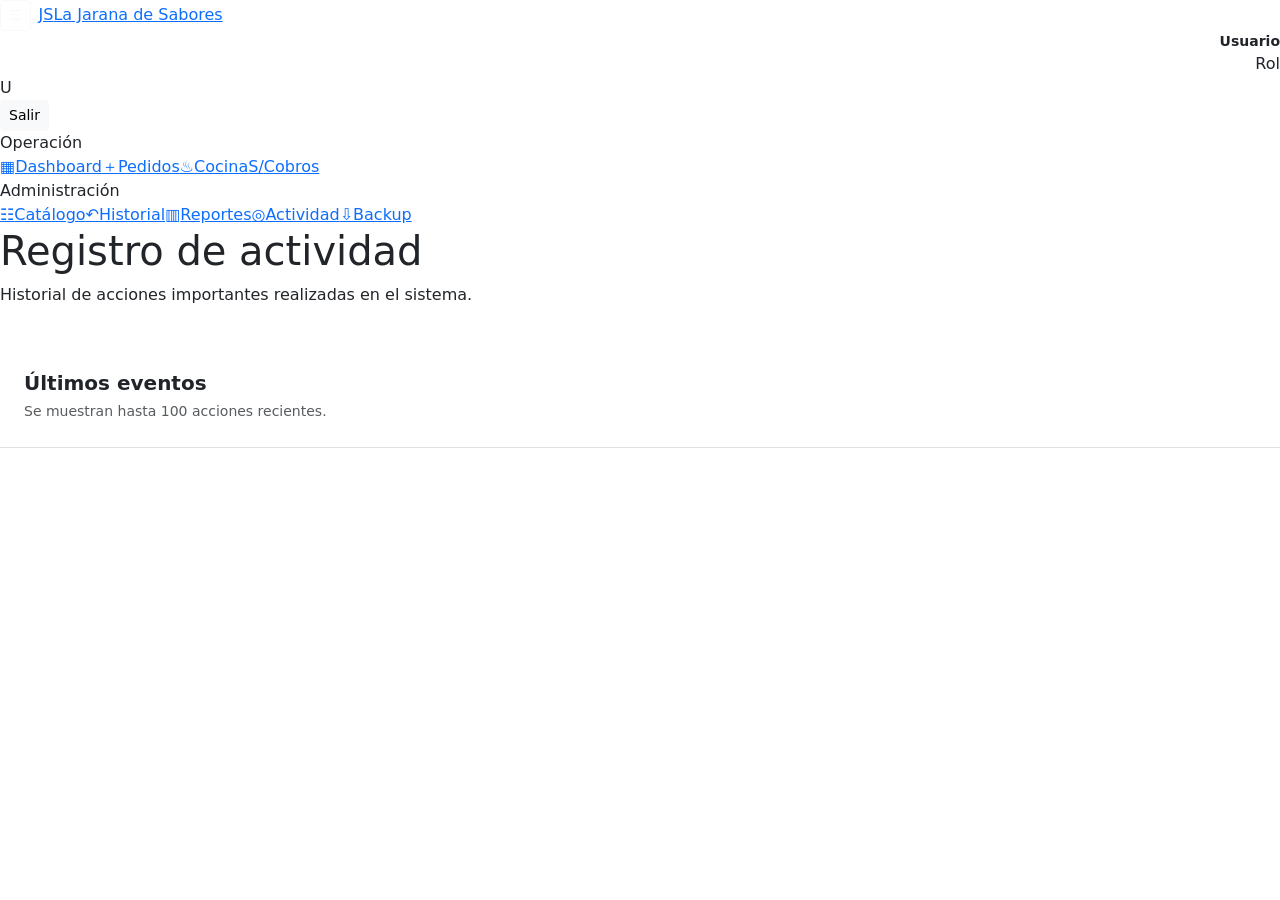
==== src/main/resources/static/auditoria.html @ 36796231 "Primera version de La Jarana de Sabores" ====
<!doctype html><html lang="es"><head><meta charset="utf-8"><meta name="viewport" content="width=device-width,initial-scale=1"><title>Registro de actividad | La Jarana de Sabores</title><link href="https://cdn.jsdelivr.net/npm/bootstrap@5.3.3/dist/css/bootstrap.min.css" rel="stylesheet"><link rel="stylesheet" href="/css/app.css"></head><body><div class="app-shell">
<header class="topbar"><button class="btn btn-sm btn-outline-light sidebar-toggle me-2" onclick="toggleSidebar()">☰</button><a href="/dashboard.html" class="brand"><span class="brand-mark">JS</span><span>La Jarana de Sabores</span></a><div class="user-chip"><div class="text-end d-none d-sm-block"><div class="fw-bold small" data-user-name>Usuario</div><div class="role-label" data-user-role>Rol</div></div><div class="user-avatar">U</div><a class="btn btn-sm btn-light" href="/logout">Salir</a></div></header>
<aside class="sidebar"><div class="sidebar-section">Operación</div><a class="nav-link-app" href="/dashboard.html"><span class="nav-icon">▦</span>Dashboard</a><a class="nav-link-app" data-role="CAJERO,ADMINISTRADOR" href="/pedidos.html"><span class="nav-icon">＋</span>Pedidos</a><a class="nav-link-app" data-role="COCINERO,ADMINISTRADOR" href="/cocina.html"><span class="nav-icon">♨</span>Cocina</a><a class="nav-link-app" data-role="CAJERO,ADMINISTRADOR" href="/pagos.html"><span class="nav-icon">S/</span>Cobros</a><div class="sidebar-section">Administración</div><a class="nav-link-app" data-role="ADMINISTRADOR" href="/catalogo.html"><span class="nav-icon">☷</span>Catálogo</a><a class="nav-link-app" data-role="ADMINISTRADOR" href="/historial.html"><span class="nav-icon">↶</span>Historial</a><a class="nav-link-app" data-role="ADMINISTRADOR" href="/reportes.html"><span class="nav-icon">▥</span>Reportes</a><a class="nav-link-app" data-role="ADMINISTRADOR" href="/auditoria.html"><span class="nav-icon">◎</span>Actividad</a><a class="nav-link-app" data-role="ADMINISTRADOR" href="/backup.html"><span class="nav-icon">⇩</span>Backup</a></aside>
<main class="main"><div class="d-flex justify-content-between align-items-start flex-wrap gap-3 mb-4"><div><h1 class="page-title">Registro de actividad</h1><p class="page-subtitle">Historial de acciones importantes realizadas en el sistema.</p></div></div>
<section class="section-card overflow-hidden"><div class="p-4 border-bottom"><h5 class="fw-bold mb-1">Últimos eventos</h5><small class="text-muted">Se muestran hasta 100 acciones recientes.</small></div><div id="auditoriaTabla" class="table-responsive"></div></section></main></div><script src="https://cdn.jsdelivr.net/npm/bootstrap@5.3.3/dist/js/bootstrap.bundle.min.js"></script><script src="/js/api.js"></script><script src="/js/app.js"></script><script src="/js/auditoria.js"></script></body></html>
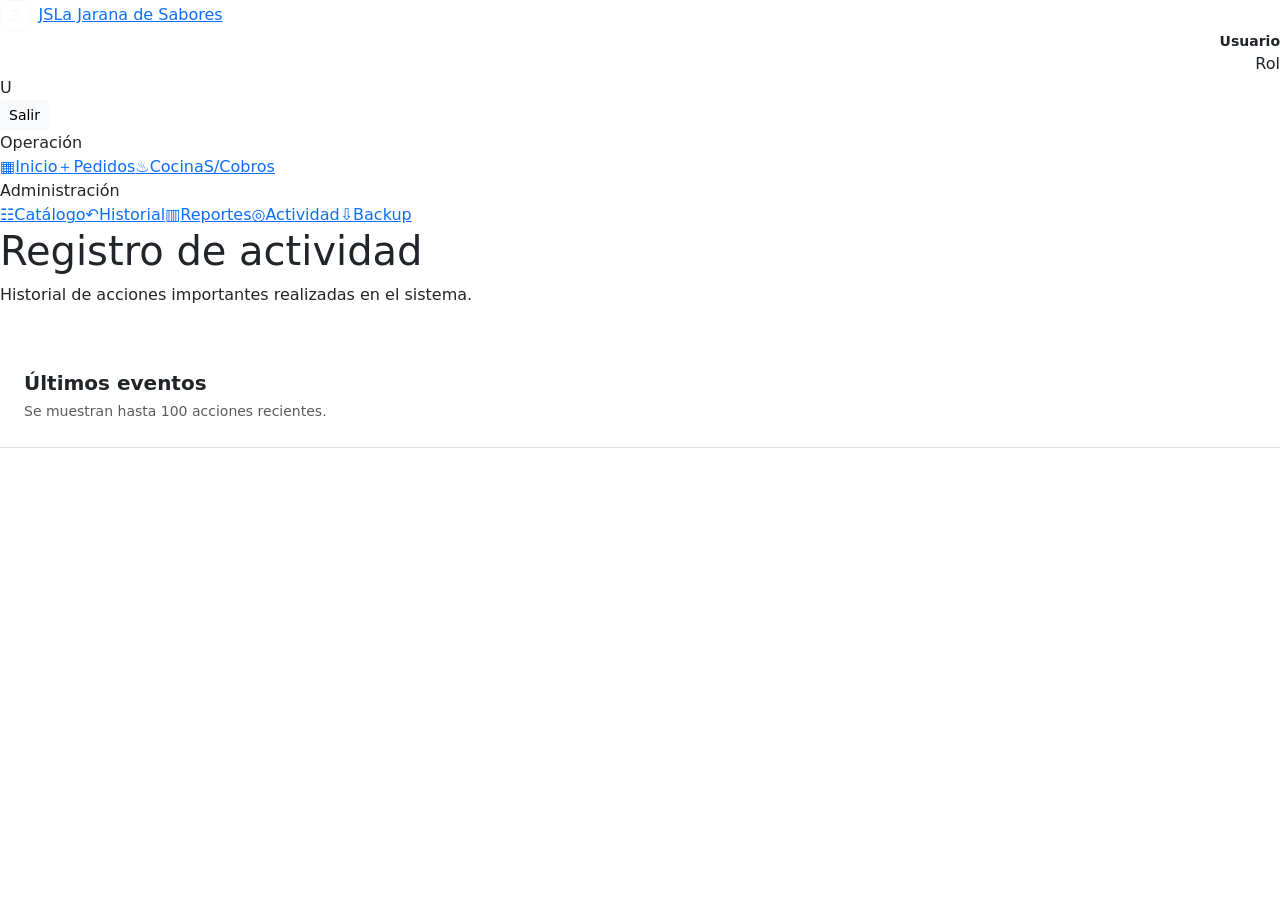
==== commit 8aa5da36: "Limita medios de pago a efectivo Yape y Plin" ====
--- a/src/main/resources/static/auditoria.html
+++ b/src/main/resources/static/auditoria.html
@@ -1,5 +1,5 @@
 <!doctype html><html lang="es"><head><meta charset="utf-8"><meta name="viewport" content="width=device-width,initial-scale=1"><title>Registro de actividad | La Jarana de Sabores</title><link href="https://cdn.jsdelivr.net/npm/bootstrap@5.3.3/dist/css/bootstrap.min.css" rel="stylesheet"><link rel="stylesheet" href="/css/app.css"></head><body><div class="app-shell">
 <header class="topbar"><button class="btn btn-sm btn-outline-light sidebar-toggle me-2" onclick="toggleSidebar()">☰</button><a href="/dashboard.html" class="brand"><span class="brand-mark">JS</span><span>La Jarana de Sabores</span></a><div class="user-chip"><div class="text-end d-none d-sm-block"><div class="fw-bold small" data-user-name>Usuario</div><div class="role-label" data-user-role>Rol</div></div><div class="user-avatar">U</div><a class="btn btn-sm btn-light" href="/logout">Salir</a></div></header>
-<aside class="sidebar"><div class="sidebar-section">Operación</div><a class="nav-link-app" href="/dashboard.html"><span class="nav-icon">▦</span>Dashboard</a><a class="nav-link-app" data-role="CAJERO,ADMINISTRADOR" href="/pedidos.html"><span class="nav-icon">＋</span>Pedidos</a><a class="nav-link-app" data-role="COCINERO,ADMINISTRADOR" href="/cocina.html"><span class="nav-icon">♨</span>Cocina</a><a class="nav-link-app" data-role="CAJERO,ADMINISTRADOR" href="/pagos.html"><span class="nav-icon">S/</span>Cobros</a><div class="sidebar-section">Administración</div><a class="nav-link-app" data-role="ADMINISTRADOR" href="/catalogo.html"><span class="nav-icon">☷</span>Catálogo</a><a class="nav-link-app" data-role="ADMINISTRADOR" href="/historial.html"><span class="nav-icon">↶</span>Historial</a><a class="nav-link-app" data-role="ADMINISTRADOR" href="/reportes.html"><span class="nav-icon">▥</span>Reportes</a><a class="nav-link-app" data-role="ADMINISTRADOR" href="/auditoria.html"><span class="nav-icon">◎</span>Actividad</a><a class="nav-link-app" data-role="ADMINISTRADOR" href="/backup.html"><span class="nav-icon">⇩</span>Backup</a></aside>
+<aside class="sidebar"><div class="sidebar-section">Operación</div><a class="nav-link-app" href="/dashboard.html"><span class="nav-icon">▦</span>Inicio</a><a class="nav-link-app" data-role="CAJERO,ADMINISTRADOR" href="/pedidos.html"><span class="nav-icon">＋</span>Pedidos</a><a class="nav-link-app" data-role="COCINERO,ADMINISTRADOR" href="/cocina.html"><span class="nav-icon">♨</span>Cocina</a><a class="nav-link-app" data-role="CAJERO,ADMINISTRADOR" href="/pagos.html"><span class="nav-icon">S/</span>Cobros</a><div class="sidebar-section">Administración</div><a class="nav-link-app" data-role="ADMINISTRADOR" href="/catalogo.html"><span class="nav-icon">☷</span>Catálogo</a><a class="nav-link-app" data-role="ADMINISTRADOR" href="/historial.html"><span class="nav-icon">↶</span>Historial</a><a class="nav-link-app" data-role="ADMINISTRADOR" href="/reportes.html"><span class="nav-icon">▥</span>Reportes</a><a class="nav-link-app" data-role="ADMINISTRADOR" href="/auditoria.html"><span class="nav-icon">◎</span>Actividad</a><a class="nav-link-app" data-role="ADMINISTRADOR" href="/backup.html"><span class="nav-icon">⇩</span>Backup</a></aside>
 <main class="main"><div class="d-flex justify-content-between align-items-start flex-wrap gap-3 mb-4"><div><h1 class="page-title">Registro de actividad</h1><p class="page-subtitle">Historial de acciones importantes realizadas en el sistema.</p></div></div>
 <section class="section-card overflow-hidden"><div class="p-4 border-bottom"><h5 class="fw-bold mb-1">Últimos eventos</h5><small class="text-muted">Se muestran hasta 100 acciones recientes.</small></div><div id="auditoriaTabla" class="table-responsive"></div></section></main></div><script src="https://cdn.jsdelivr.net/npm/bootstrap@5.3.3/dist/js/bootstrap.bundle.min.js"></script><script src="/js/api.js"></script><script src="/js/app.js"></script><script src="/js/auditoria.js"></script></body></html>
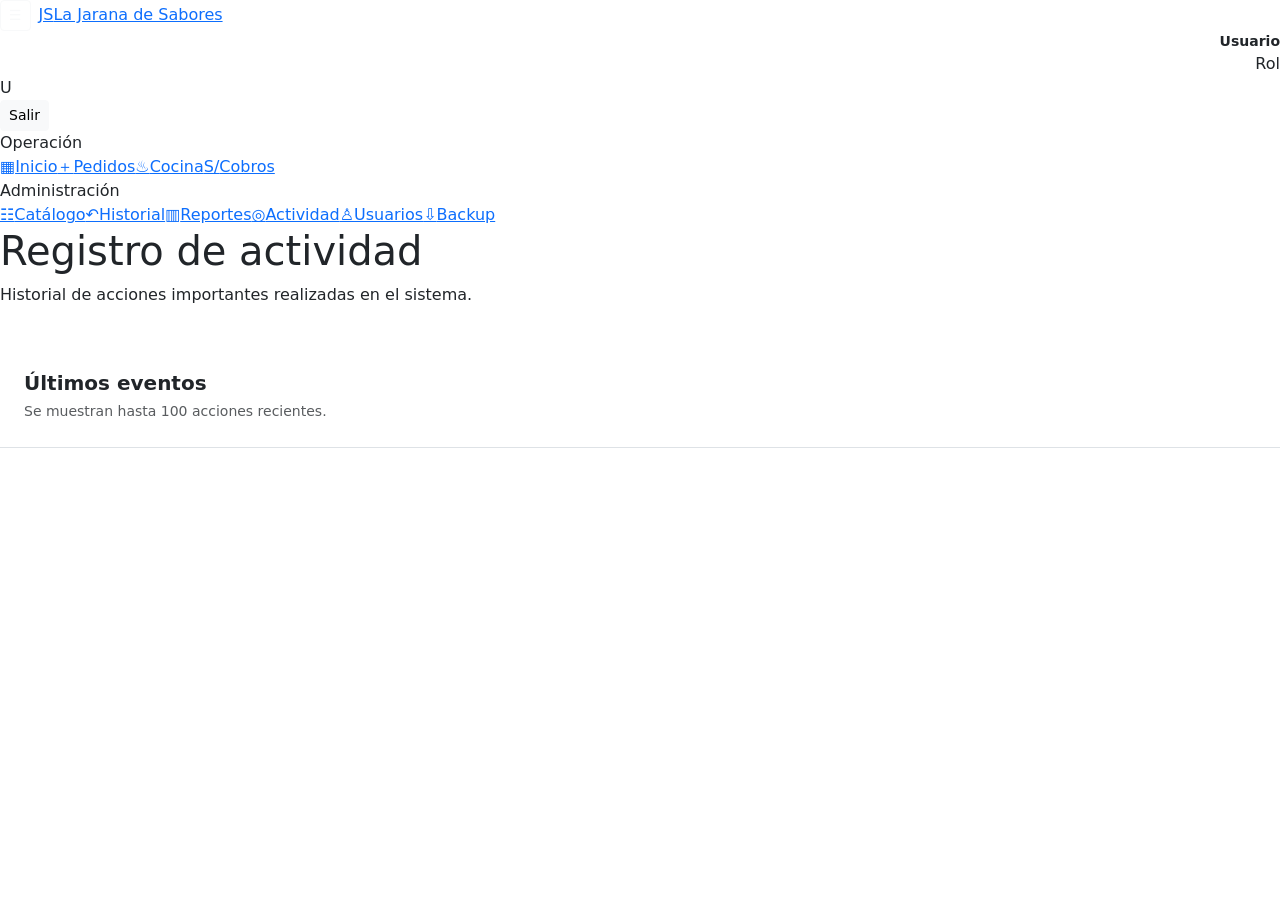
==== commit 177ebdb9: "Actualiza gestion de usuarios, seguridad, backups y pruebas" ====
--- a/src/main/resources/static/auditoria.html
+++ b/src/main/resources/static/auditoria.html
@@ -1,5 +1,5 @@
 <!doctype html><html lang="es"><head><meta charset="utf-8"><meta name="viewport" content="width=device-width,initial-scale=1"><title>Registro de actividad | La Jarana de Sabores</title><link href="https://cdn.jsdelivr.net/npm/bootstrap@5.3.3/dist/css/bootstrap.min.css" rel="stylesheet"><link rel="stylesheet" href="/css/app.css"></head><body><div class="app-shell">
 <header class="topbar"><button class="btn btn-sm btn-outline-light sidebar-toggle me-2" onclick="toggleSidebar()">☰</button><a href="/dashboard.html" class="brand"><span class="brand-mark">JS</span><span>La Jarana de Sabores</span></a><div class="user-chip"><div class="text-end d-none d-sm-block"><div class="fw-bold small" data-user-name>Usuario</div><div class="role-label" data-user-role>Rol</div></div><div class="user-avatar">U</div><a class="btn btn-sm btn-light" href="/logout">Salir</a></div></header>
-<aside class="sidebar"><div class="sidebar-section">Operación</div><a class="nav-link-app" href="/dashboard.html"><span class="nav-icon">▦</span>Inicio</a><a class="nav-link-app" data-role="CAJERO,ADMINISTRADOR" href="/pedidos.html"><span class="nav-icon">＋</span>Pedidos</a><a class="nav-link-app" data-role="COCINERO,ADMINISTRADOR" href="/cocina.html"><span class="nav-icon">♨</span>Cocina</a><a class="nav-link-app" data-role="CAJERO,ADMINISTRADOR" href="/pagos.html"><span class="nav-icon">S/</span>Cobros</a><div class="sidebar-section">Administración</div><a class="nav-link-app" data-role="ADMINISTRADOR" href="/catalogo.html"><span class="nav-icon">☷</span>Catálogo</a><a class="nav-link-app" data-role="ADMINISTRADOR" href="/historial.html"><span class="nav-icon">↶</span>Historial</a><a class="nav-link-app" data-role="ADMINISTRADOR" href="/reportes.html"><span class="nav-icon">▥</span>Reportes</a><a class="nav-link-app" data-role="ADMINISTRADOR" href="/auditoria.html"><span class="nav-icon">◎</span>Actividad</a><a class="nav-link-app" data-role="ADMINISTRADOR" href="/backup.html"><span class="nav-icon">⇩</span>Backup</a></aside>
+<aside class="sidebar"><div class="sidebar-section">Operación</div><a class="nav-link-app" href="/dashboard.html"><span class="nav-icon">▦</span>Inicio</a><a class="nav-link-app" data-role="CAJERO,ADMINISTRADOR" href="/pedidos.html"><span class="nav-icon">＋</span>Pedidos</a><a class="nav-link-app" data-role="COCINERO,ADMINISTRADOR" href="/cocina.html"><span class="nav-icon">♨</span>Cocina</a><a class="nav-link-app" data-role="CAJERO,ADMINISTRADOR" href="/pagos.html"><span class="nav-icon">S/</span>Cobros</a><div class="sidebar-section">Administración</div><a class="nav-link-app" data-role="ADMINISTRADOR" href="/catalogo.html"><span class="nav-icon">☷</span>Catálogo</a><a class="nav-link-app" data-role="ADMINISTRADOR" href="/historial.html"><span class="nav-icon">↶</span>Historial</a><a class="nav-link-app" data-role="ADMINISTRADOR" href="/reportes.html"><span class="nav-icon">▥</span>Reportes</a><a class="nav-link-app" data-role="ADMINISTRADOR" href="/auditoria.html"><span class="nav-icon">◎</span>Actividad</a><a class="nav-link-app" data-role="ADMINISTRADOR" href="/usuarios.html"><span class="nav-icon">♙</span>Usuarios</a><a class="nav-link-app" data-role="ADMINISTRADOR" href="/backup.html"><span class="nav-icon">⇩</span>Backup</a></aside>
 <main class="main"><div class="d-flex justify-content-between align-items-start flex-wrap gap-3 mb-4"><div><h1 class="page-title">Registro de actividad</h1><p class="page-subtitle">Historial de acciones importantes realizadas en el sistema.</p></div></div>
 <section class="section-card overflow-hidden"><div class="p-4 border-bottom"><h5 class="fw-bold mb-1">Últimos eventos</h5><small class="text-muted">Se muestran hasta 100 acciones recientes.</small></div><div id="auditoriaTabla" class="table-responsive"></div></section></main></div><script src="https://cdn.jsdelivr.net/npm/bootstrap@5.3.3/dist/js/bootstrap.bundle.min.js"></script><script src="/js/api.js"></script><script src="/js/app.js"></script><script src="/js/auditoria.js"></script></body></html>
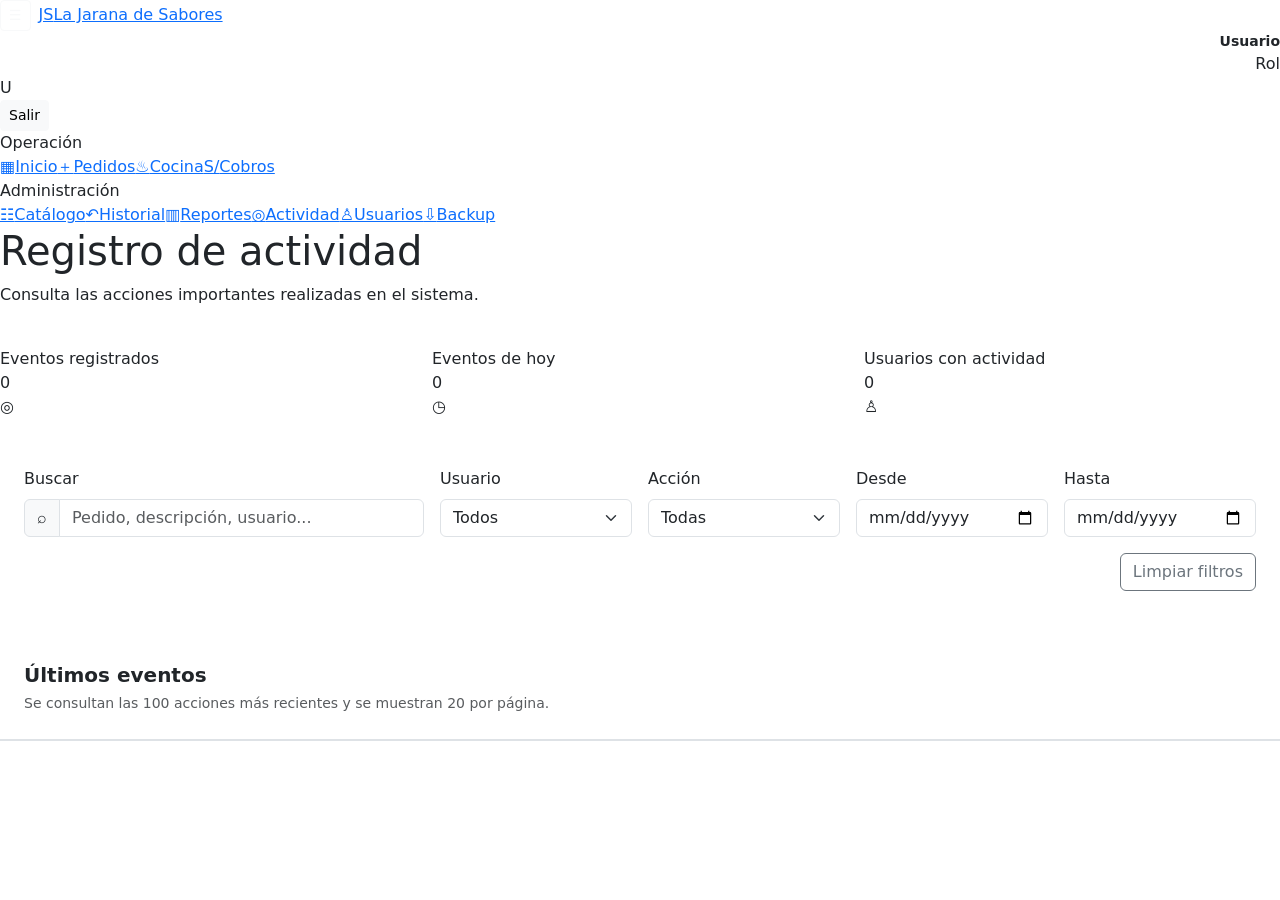
==== commit 91e557d0: "Actualiza sistema completo con mejoras de caja cocina y administracion" ====
--- a/src/main/resources/static/auditoria.html
+++ b/src/main/resources/static/auditoria.html
@@ -1,5 +1,38 @@
-<!doctype html><html lang="es"><head><meta charset="utf-8"><meta name="viewport" content="width=device-width,initial-scale=1"><title>Registro de actividad | La Jarana de Sabores</title><link href="https://cdn.jsdelivr.net/npm/bootstrap@5.3.3/dist/css/bootstrap.min.css" rel="stylesheet"><link rel="stylesheet" href="/css/app.css"></head><body><div class="app-shell">
-<header class="topbar"><button class="btn btn-sm btn-outline-light sidebar-toggle me-2" onclick="toggleSidebar()">☰</button><a href="/dashboard.html" class="brand"><span class="brand-mark">JS</span><span>La Jarana de Sabores</span></a><div class="user-chip"><div class="text-end d-none d-sm-block"><div class="fw-bold small" data-user-name>Usuario</div><div class="role-label" data-user-role>Rol</div></div><div class="user-avatar">U</div><a class="btn btn-sm btn-light" href="/logout">Salir</a></div></header>
-<aside class="sidebar"><div class="sidebar-section">Operación</div><a class="nav-link-app" href="/dashboard.html"><span class="nav-icon">▦</span>Inicio</a><a class="nav-link-app" data-role="CAJERO,ADMINISTRADOR" href="/pedidos.html"><span class="nav-icon">＋</span>Pedidos</a><a class="nav-link-app" data-role="COCINERO,ADMINISTRADOR" href="/cocina.html"><span class="nav-icon">♨</span>Cocina</a><a class="nav-link-app" data-role="CAJERO,ADMINISTRADOR" href="/pagos.html"><span class="nav-icon">S/</span>Cobros</a><div class="sidebar-section">Administración</div><a class="nav-link-app" data-role="ADMINISTRADOR" href="/catalogo.html"><span class="nav-icon">☷</span>Catálogo</a><a class="nav-link-app" data-role="ADMINISTRADOR" href="/historial.html"><span class="nav-icon">↶</span>Historial</a><a class="nav-link-app" data-role="ADMINISTRADOR" href="/reportes.html"><span class="nav-icon">▥</span>Reportes</a><a class="nav-link-app" data-role="ADMINISTRADOR" href="/auditoria.html"><span class="nav-icon">◎</span>Actividad</a><a class="nav-link-app" data-role="ADMINISTRADOR" href="/usuarios.html"><span class="nav-icon">♙</span>Usuarios</a><a class="nav-link-app" data-role="ADMINISTRADOR" href="/backup.html"><span class="nav-icon">⇩</span>Backup</a></aside>
-<main class="main"><div class="d-flex justify-content-between align-items-start flex-wrap gap-3 mb-4"><div><h1 class="page-title">Registro de actividad</h1><p class="page-subtitle">Historial de acciones importantes realizadas en el sistema.</p></div></div>
-<section class="section-card overflow-hidden"><div class="p-4 border-bottom"><h5 class="fw-bold mb-1">Últimos eventos</h5><small class="text-muted">Se muestran hasta 100 acciones recientes.</small></div><div id="auditoriaTabla" class="table-responsive"></div></section></main></div><script src="https://cdn.jsdelivr.net/npm/bootstrap@5.3.3/dist/js/bootstrap.bundle.min.js"></script><script src="/js/api.js"></script><script src="/js/app.js"></script><script src="/js/auditoria.js"></script></body></html>+<!doctype html>
+<html lang="es">
+<head>
+  <meta charset="utf-8"><meta name="viewport" content="width=device-width,initial-scale=1">
+  <title>Registro de actividad | La Jarana de Sabores</title>
+  <link href="https://cdn.jsdelivr.net/npm/bootstrap@5.3.3/dist/css/bootstrap.min.css" rel="stylesheet"><link rel="stylesheet" href="/css/app.css">
+</head>
+<body>
+<div class="app-shell">
+  <header class="topbar"><button class="btn btn-sm btn-outline-light sidebar-toggle me-2" onclick="toggleSidebar()">☰</button><a href="/dashboard.html" class="brand"><span class="brand-mark">JS</span><span>La Jarana de Sabores</span></a><div class="user-chip"><div class="text-end d-none d-sm-block"><div class="fw-bold small" data-user-name>Usuario</div><div class="role-label" data-user-role>Rol</div></div><div class="user-avatar">U</div><a class="btn btn-sm btn-light" href="/logout">Salir</a></div></header>
+  <aside class="sidebar"><div class="sidebar-section">Operación</div><a class="nav-link-app" href="/dashboard.html"><span class="nav-icon">▦</span>Inicio</a><a class="nav-link-app" data-role="CAJERO,ADMINISTRADOR" href="/pedidos.html"><span class="nav-icon">＋</span>Pedidos</a><a class="nav-link-app" data-role="COCINERO,ADMINISTRADOR" href="/cocina.html"><span class="nav-icon">♨</span>Cocina</a><a class="nav-link-app" data-role="CAJERO,ADMINISTRADOR" href="/pagos.html"><span class="nav-icon">S/</span>Cobros</a><div class="sidebar-section" data-role="ADMINISTRADOR">Administración</div><a class="nav-link-app" data-role="ADMINISTRADOR" href="/catalogo.html"><span class="nav-icon">☷</span>Catálogo</a><a class="nav-link-app" data-role="ADMINISTRADOR" href="/historial.html"><span class="nav-icon">↶</span>Historial</a><a class="nav-link-app" data-role="ADMINISTRADOR" href="/reportes.html"><span class="nav-icon">▥</span>Reportes</a><a class="nav-link-app" data-role="ADMINISTRADOR" href="/auditoria.html"><span class="nav-icon">◎</span>Actividad</a><a class="nav-link-app" data-role="ADMINISTRADOR" href="/usuarios.html"><span class="nav-icon">♙</span>Usuarios</a><a class="nav-link-app" data-role="ADMINISTRADOR" href="/backup.html"><span class="nav-icon">⇩</span>Backup</a></aside>
+
+  <main class="main audit-page">
+    <div class="d-flex justify-content-between align-items-start flex-wrap gap-3 mb-4"><div><h1 class="page-title">Registro de actividad</h1><p class="page-subtitle">Consulta las acciones importantes realizadas en el sistema.</p></div></div>
+
+    <div class="row g-3 mb-4">
+      <div class="col-12 col-md-4"><div class="kpi-card"><div class="kpi-head"><div><div class="kpi-label">Eventos registrados</div><div class="kpi-value" id="auditTotal">0</div></div><div class="kpi-icon">◎</div></div></div></div>
+      <div class="col-12 col-md-4"><div class="kpi-card"><div class="kpi-head"><div><div class="kpi-label">Eventos de hoy</div><div class="kpi-value" id="auditHoy">0</div></div><div class="kpi-icon">◷</div></div></div></div>
+      <div class="col-12 col-md-4"><div class="kpi-card"><div class="kpi-head"><div><div class="kpi-label">Usuarios con actividad</div><div class="kpi-value" id="auditUsuarios">0</div></div><div class="kpi-icon">♙</div></div></div></div>
+    </div>
+
+    <section class="section-card mb-4"><div class="p-4"><div class="row g-3 align-items-end">
+      <div class="col-12 col-xl-4"><label class="form-label">Buscar</label><div class="input-group audit-search-group"><span class="input-group-text">⌕</span><input id="auditBuscar" class="form-control" placeholder="Pedido, descripción, usuario..."></div></div>
+      <div class="col-12 col-md-6 col-xl-2"><label class="form-label">Usuario</label><select id="auditUsuario" class="form-select"><option value="">Todos</option></select></div>
+      <div class="col-12 col-md-6 col-xl-2"><label class="form-label">Acción</label><select id="auditAccion" class="form-select"><option value="">Todas</option></select></div>
+      <div class="col-12 col-md-6 col-xl-2"><label class="form-label">Desde</label><input id="auditDesde" type="date" class="form-control"></div>
+      <div class="col-12 col-md-6 col-xl-2"><label class="form-label">Hasta</label><input id="auditHasta" type="date" class="form-control"></div>
+      <div class="col-12 d-flex justify-content-end gap-2"><button id="auditLimpiar" class="btn btn-outline-secondary">Limpiar filtros</button></div>
+    </div></div></section>
+
+    <section class="section-card overflow-hidden"><div class="p-4 border-bottom d-flex justify-content-between align-items-center flex-wrap gap-2"><div><h5 class="fw-bold mb-1">Últimos eventos</h5><small class="text-muted">Se consultan las 100 acciones más recientes y se muestran 20 por página.</small></div><div class="small text-muted" id="auditConteo"></div></div><div id="auditoriaTabla" class="table-responsive"></div><div id="auditPaginacion" class="p-3 border-top"></div></section>
+  </main>
+</div>
+
+<div class="modal fade" id="detalleEventoModal" tabindex="-1" aria-hidden="true"><div class="modal-dialog modal-dialog-centered"><div class="modal-content"><div class="modal-header"><div><h5 class="modal-title fw-bold">Detalle de actividad</h5><small class="text-muted" id="detalleEventoFecha"></small></div><button type="button" class="btn-close" data-bs-dismiss="modal"></button></div><div class="modal-body" id="detalleEventoBody"></div><div class="modal-footer"><button class="btn btn-outline-secondary" data-bs-dismiss="modal">Cerrar</button></div></div></div></div>
+
+<script src="https://cdn.jsdelivr.net/npm/bootstrap@5.3.3/dist/js/bootstrap.bundle.min.js"></script><script src="/js/api.js"></script><script src="/js/app.js"></script><script src="/js/auditoria.js"></script>
+</body></html>
